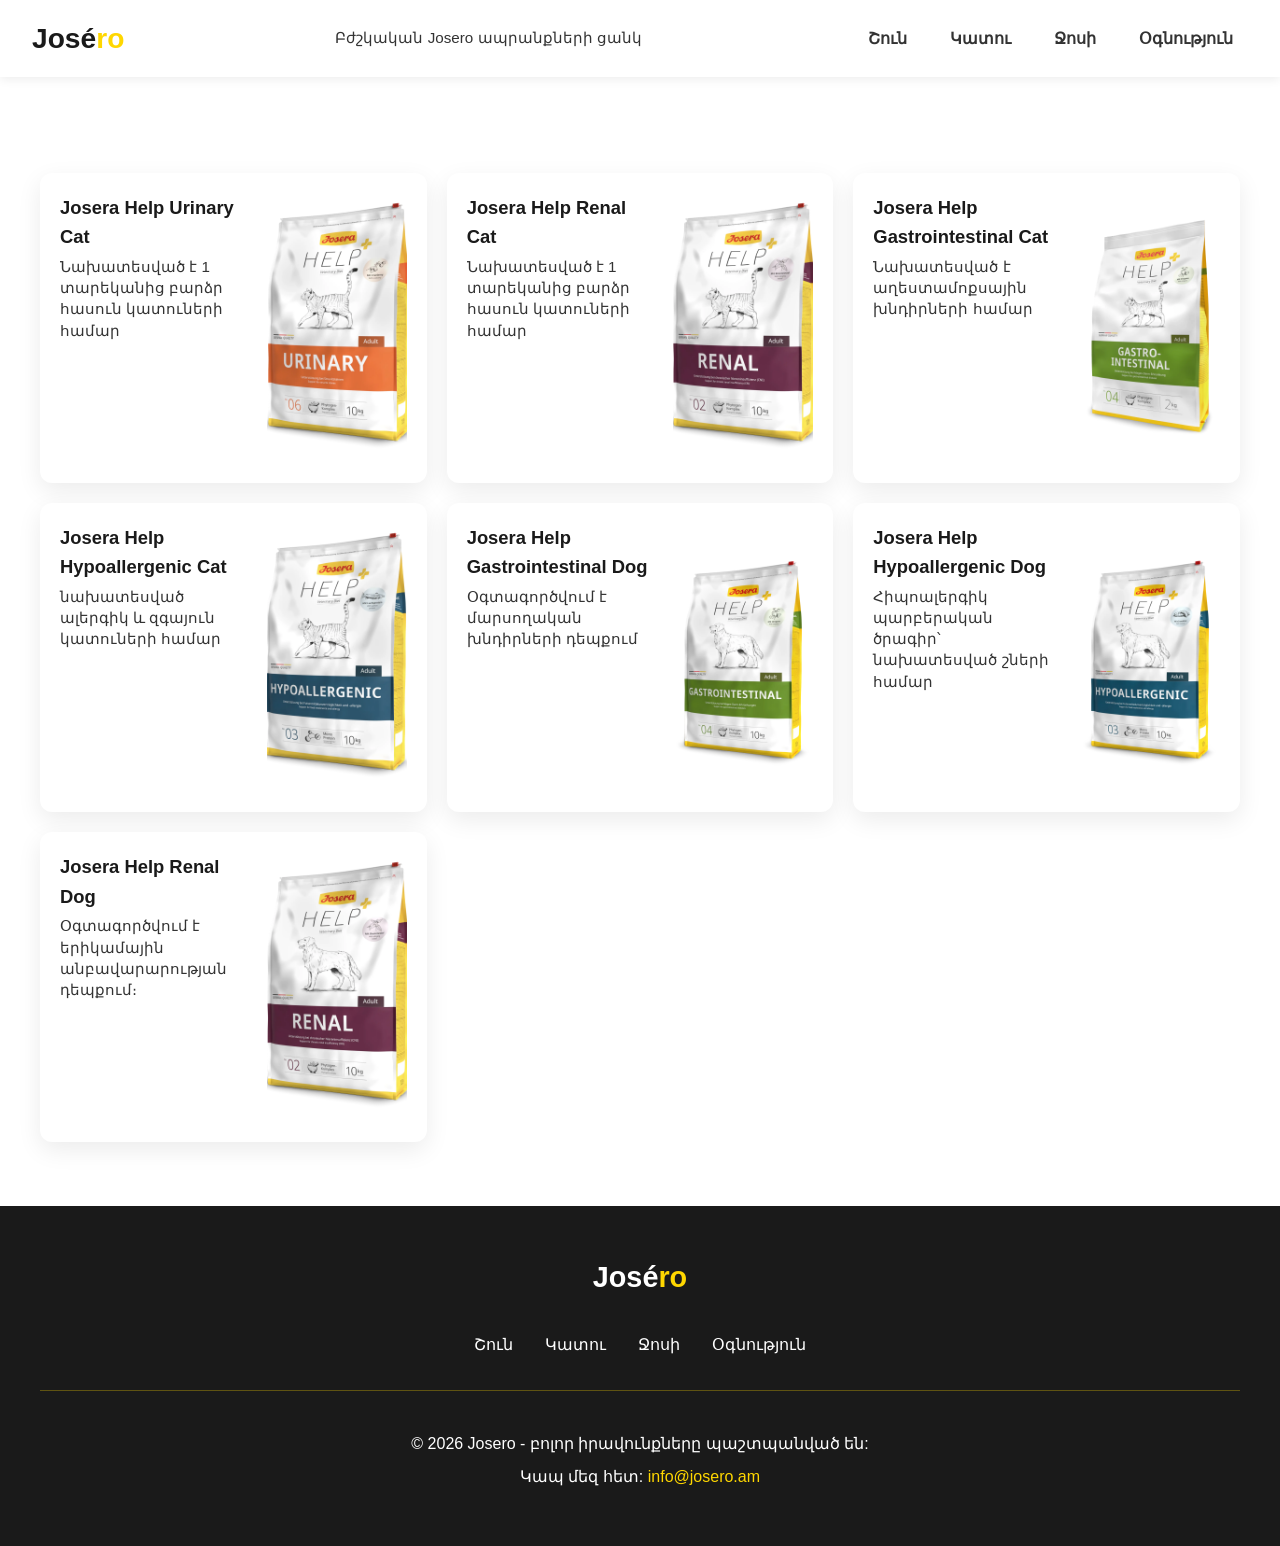
==== bjshkakan.html @ 3407f01b "all" ====
<!DOCTYPE html>
<html lang="hy">
<head>
    <meta charset="UTF-8">
    <meta name="viewport" content="width=device-width, initial-scale=1.0">
    <title>Բժշկական - Ապրանքներ</title>
    <link rel="stylesheet" href="css/styles.css">
</head>
<body>
    <header>
        <div class="header-top">
            <a href="index.html" class="logo">José<span>ro</span></a>
            <div class="mini-desc">Բժշկական Josero ապրանքների ցանկ</div>
            <div class="header-actions">
                <button class="menu-toggle" onclick="toggleMenu()" aria-label="Toggle menu">☰</button>
                <nav class="header-nav" aria-label="Header navigation">
                    <ul class="header-buttons">
                        <li><a href="shun.html">Շուն</a></li>
                        <li><a href="katu.html">Կատու</a></li>
                        <li><a href="josi.html">Ջոսի</a></li>
                        <li><a href="bjshkakan.html">Օգնություն</a></li>
                    </ul>
                </nav>
            </div>
        </div>
    </header>
    <main>
        <section class="product-cards-section">
            <div class="product-cards-grid">
                <a class="product-card" href="product-detail.html?id=josera_help_urinary_cat">
                    <div class="product-card-content">
                        <div class="text">
                            <h2>Josera Help Urinary Cat</h2>
                            <div class="mini-desc">Նախատեսված է 1 տարեկանից բարձր հասուն կատուների համար</div>
                        </div>
                        <img src="pictures/help/help&josera_urinary_cat.webp" alt="Josera Help Urinary Cat">
                    </div>
                </a>
                <a class="product-card" href="product-detail.html?id=josera_help_renal_cat">
                    <div class="product-card-content">
                        <div class="text">
                            <h2>Josera Help Renal Cat</h2>
                            <div class="mini-desc">Նախատեսված է 1 տարեկանից բարձր հասուն կատուների համար</div>
                        </div>
                        <img src="pictures/help/help&josera_renal_cat.webp" alt="Josera Help Renal Cat">
                    </div>
                </a>
                <a class="product-card" href="product-detail.html?id=josera_help_gastrointestinal_cat">
                    <div class="product-card-content">
                        <div class="text">
                            <h2>Josera Help Gastrointestinal Cat</h2>
                            <div class="mini-desc">Նախատեսված է աղեստամոքսային խնդիրների համար</div>
                        </div>
                        <img src="pictures/help/help&josera_gastrointestinal_cat.webp" alt="Josera Help Gastrointestinal Cat">
                    </div>
                </a>
                <a class="product-card" href="product-detail.html?id=josera_help_hypoallergenic_cat">
                    <div class="product-card-content">
                        <div class="text">
                            <h2>Josera Help Hypoallergenic Cat</h2>
                            <div class="mini-desc">նախատեսված ալերգիկ և զգայուն կատուների համար</div>
                        </div>
                        <img src="pictures/help/help&josera_hypoallergenic_cat.webp" alt="Josera Help Hypoallergenic Cat">
                    </div>
                </a>
                <a class="product-card" href="product-detail.html?id=josera_help_gastrointestinal_dog">
                    <div class="product-card-content">
                        <div class="text">
                            <h2>Josera Help Gastrointestinal Dog</h2>
                            <div class="mini-desc">Օգտագործվում է մարսողական խնդիրների դեպքում</div>
                        </div>
                        <img src="pictures/help/help&josera_gastrointestinal_dog.webp" alt="Josera Help Gastrointestinal Dog">
                    </div>
                </a>
                <a class="product-card" href="product-detail.html?id=josera_help_hypoallergenic_dog">
                    <div class="product-card-content">
                        <div class="text">
                            <h2>Josera Help Hypoallergenic Dog</h2>
                            <div class="mini-desc">Հիպոալերգիկ պարբերական ծրագիր՝ նախատեսված շների համար</div>
                        </div>
                        <img src="pictures/help/help&josera_hypoallergenic_dog.webp" alt="Josera Help Hypoallergenic Dog">
                    </div>
                </a>
                <a class="product-card" href="product-detail.html?id=josera_help_renal_dog">
                    <div class="product-card-content">
                        <div class="text">
                            <h2>Josera Help Renal Dog</h2>
                            <div class="mini-desc">Օգտագործվում է երիկամային անբավարարության դեպքում։</div>
                        </div>
                        <img src="pictures/help/help&josera_renal_dog.webp" alt="Josera Help Renal Dog">
                    </div>
                </a>
            </div>
        </section>
    </main>

    <footer>
        <div class="footer-content">
            <div class="footer-logo">José<span>ro</span></div>
            <nav class="footer-nav">
                <ul id="navMenu">
                    <li><a href="shun.html">Շուն</a></li>
                    <li><a href="katu.html">Կատու</a></li>
                    <li><a href="josi.html">Ջոսի</a></li>
                    <li><a href="bjshkakan.html">Օգնություն</a></li>
                </ul>
            </nav>
            <div class="footer-contact">
                <p>&copy; 2026 Josero - բոլոր իրավունքները պաշտպանված են:</p>
                <p>Կապ մեզ հետ: <a href="mailto:info@josero.am" class="footer-email">info@josero.am</a></p>
            </div>
        </div>
    </footer>
    <script src="js/script.js"></script>
</body>
</html>
---- css/styles.css ----
* {
    margin: 0;
    padding: 0;
    box-sizing: border-box;
}

:root {
    --primary-yellow: #FFD700;
    --dark-black: #1a1a1a;
    --white: #FFFFFF;
    --light-gray: #F5F5F5;
    --text-gray: #333333;
    --accent-gold: #FFC700;
    --light-yellow: #fff9e6;
}

body {
    font-family: 'Segoe UI', Tahoma, Geneva, Verdana, sans-serif;
    color: var(--text-gray);
    line-height: 1.6;
    overflow-x: hidden;
    display: flex;
    flex-direction: column;
    min-height: 100vh;
}

html {
    scroll-behavior: smooth;
}

/* Responsive defaults for images and SVGs */
img, picture, svg {
    max-width: 100%;
    height: auto;
    display: block;
}

/* ===== HEADER ===== */
header {
    position: relative;
    background: var(--white);
    box-shadow: 0 2px 10px rgba(0, 0, 0, 0.08);
    z-index: 1000;
    padding: 1rem 2rem;
    display: flex;
    flex-direction: column;
    align-items: stretch;
    gap: 0.35rem;
}

.logo {
    font-size: clamp(1.25rem, 2.2vw, 1.8rem);
    font-weight: 900;
    color: var(--dark-black);
    text-decoration: none;
    transition: color 0.3s ease;
}

.logo:hover {
    color: var(--primary-yellow);
}

.logo span {
    color: var(--primary-yellow);
}

nav ul {
    display: flex;
    list-style: none;
    gap: 2rem;
}

nav a {
    text-decoration: none;
    color: var(--text-gray);
    font-weight: 500;
    transition: all 0.3s ease;
    position: relative;
    font-size: 1rem;
}

nav a::after {
    content: '';
    position: absolute;
    bottom: -5px;
    left: 0;
    width: 0;
    height: 2px;
    background: var(--primary-yellow);
    transition: width 0.3s ease;
}

nav a:hover {
    color: var(--primary-yellow);
}

nav a:hover::after {
    width: 100%;
}

/* Mobile menu toggle */
.menu-toggle {
    display: none;
    background: none;
    border: none;
    font-size: 1.5rem;
    cursor: pointer;
    color: var(--dark-black);
    padding: 0.5rem 0.75rem;
    line-height: 1;
    white-space: nowrap;
    flex-shrink: 0;
    transition: transform 0.2s ease;
}

.menu-toggle:active {
    transform: scale(0.95);
}

/* Header top and header nav buttons */
.header-top {
    display: grid;
    grid-template-columns: auto 1fr auto;
    align-items: center;
    width: 100%;
    gap: 0.75rem;
}

.header-actions {
    display: flex;
    align-items: center;
    justify-content: flex-end;
    gap: 1rem;
}

.header-nav ul.header-buttons {
    display: flex;
    list-style: none;
    gap: 0.75rem;
    margin: 0;
    padding: 0;
}

.header-nav a {
    display: inline-block;
    padding: 0.45rem 0.9rem;
    border-radius: 999px;
    background: transparent;
    border: 1px solid transparent;
    color: var(--text-gray);
    font-weight: 600;
    text-decoration: none;
    transition: background 0.2s ease, color 0.2s ease, border-color 0.2s ease;
}

.header-nav a:hover,
.header-nav a.active {
    background: var(--primary-yellow);
    color: var(--dark-black);
    border-color: var(--primary-yellow);
}

@media (max-width: 768px) {
    .header-nav {
        display: none;
    }
    .header-top {
        align-items: center;
        grid-template-columns: 1fr auto;
    }
    
    .header-top .mini-desc {
        display: none;
    }
}

/* center mini description inside the header-top */
.header-top .mini-desc {
    text-align: center;
    font-size: 0.95rem;
    color: var(--text-gray);
    font-weight: 500;
    padding: 0 0.5rem;
    margin: 0;
}

@media (max-width: 480px) {
    .header-top .mini-desc {
        font-size: 0.85rem;
    }
}

/* ===== HERO SECTION ===== */
.hero {
    margin-top: 0;
    min-height: clamp(50vh, 65vh, 80vh);
    background: linear-gradient(135deg, var(--light-yellow) 0%, var(--white) 100%);
    display: flex;
    align-items: center;
    justify-content: space-between;
    padding: clamp(1rem, 4vw, 2.5rem);
    position: relative;
    overflow: hidden;
}

.hero::before {
    content: '';
    position: absolute;
    right: -50px;
    top: 50%;
    transform: translateY(-50%);
    width: 500px;
    height: 500px;
    background: radial-gradient(circle, rgba(255, 215, 0, 0.1) 0%, transparent 70%);
    animation: float 6s ease-in-out infinite;
    z-index: 1;
}

@keyframes float {
    0%, 100% { transform: translateY(-50%) translateX(0); }
    50% { transform: translateY(-50%) translateX(20px); }
}

.hero-content {
    flex: 1;
    max-width: 600px;
    z-index: 2;
    animation: slideInLeft 0.8s ease;
}

@keyframes slideInLeft {
    from {
        opacity: 0;
        transform: translateX(-50px);
    }
    to {
        opacity: 1;
        transform: translateX(0);
    }
}

.hero h1 {
    font-size: clamp(2rem, 5vw, 3.5rem);
    color: var(--dark-black);
    margin-bottom: 1rem;
    line-height: 1.3;
}

.hero h1 span {
    color: var(--primary-yellow);
}

.hero p {
    font-size: 1.1rem;
    color: var(--text-gray);
    margin-bottom: 2rem;
    line-height: 1.8;
}

.cta-button {
    display: inline-block;
    background: var(--primary-yellow);
    color: var(--dark-black);
    padding: 0.9rem 2.2rem;
    border: none;
    border-radius: 50px;
    font-size: 1rem;
    font-weight: 600;
    cursor: pointer;
    transition: all 0.3s ease;
    text-decoration: none;
    box-shadow: 0 4px 15px rgba(255, 215, 0, 0.3);
}

.cta-button:hover {
    background: var(--accent-gold);
    transform: translateY(-3px);
    box-shadow: 0 6px 20px rgba(255, 215, 0, 0.4);
}

.cta-button:active {
    transform: translateY(-1px);
}

.hero-image {
    flex: 1;
    display: flex;
    justify-content: center;
    align-items: center;
    position: relative;
    z-index: 2;
}

.hero-image img {
    max-width: 100%;
    height: auto;
    animation: slideInRight 0.8s ease;
}

.hero-image svg {
    animation: slideInRight 0.8s ease, pulse 3s ease-in-out infinite;
}

@keyframes slideInRight {
    from {
        opacity: 0;
        transform: translateX(50px);
    }
    to {
        opacity: 1;
        transform: translateX(0);
    }
}

@keyframes pulse {
    0%, 100% { transform: scale(1); }
    50% { transform: scale(1.05); }
}

/* ===== ABOUT SECTION ===== */
.about {
    padding: 6rem 2rem;
    background: var(--white);
    text-align: center;
    max-width: 1200px;
    margin: 0 auto;
}

.about h2 {
    font-size: 2.5rem;
    color: var(--dark-black);
    margin-bottom: 1rem;
}

.about h2 span {
    color: var(--primary-yellow);
}

.about p {
    font-size: 1.1rem;
    color: var(--text-gray);
    line-height: 1.8;
    max-width: 700px;
    margin: 0 auto 3rem;
}

/* ===== FEATURES SECTION ===== */
.features {
    padding: 6rem 2rem;
    background: var(--light-gray);
}

.features-container {
    max-width: 1200px;
    margin: 0 auto;
}

.section-title {
    font-size: 2.5rem;
    color: var(--dark-black);
    text-align: center;
    margin-bottom: 3rem;
}

.section-title span {
    color: var(--primary-yellow);
}

.features-grid {
    display: grid;
    grid-template-columns: repeat(auto-fit, minmax(220px, 1fr));
    gap: 1.5rem;
}

.feature-card {
    background: var(--white);
    padding: 2rem;
    border-radius: 10px;
    text-align: center;
    transition: all 0.3s ease;
    box-shadow: 0 2px 10px rgba(0, 0, 0, 0.05);
}

.feature-card:hover {
    transform: translateY(-10px);
    box-shadow: 0 10px 25px rgba(0, 0, 0, 0.1);
}

.feature-icon {
    font-size: 3rem;
    margin-bottom: 1rem;
    display: inline-block;
}

.feature-card h3 {
    font-size: 1.4rem;
    color: var(--dark-black);
    margin-bottom: 0.8rem;
}

.feature-card p {
    color: var(--text-gray);
    line-height: 1.7;
}

/* ===== PRODUCT SECTIONS ===== */
.product-section {
    padding: 5rem 2rem;
    display: flex;
    align-items: center;
    justify-content: center;
    min-height: 550px;
}

.product-container {
    max-width: 1200px;
    margin: 0 auto;
    width: 100%;
    display: flex;
    align-items: center;
    gap: 4rem;
}

.dog-section {
    background: linear-gradient(135deg, var(--light-yellow) 0%, var(--white) 100%);
}

.cat-section {
    background: linear-gradient(135deg, #f0e6ff 0%, var(--white) 100%);
}

.product-image {
    flex: 1;
    display: flex;
    justify-content: center;
    align-items: center;
    min-width: 250px;
}

.product-image svg {
    width: 250px;
    height: 250px;
    animation: float 4s ease-in-out infinite;
}

.product-content {
    flex: 1;
    min-width: 300px;
    display: flex;
    flex-direction: column;
    justify-content: center;
}

.product-content h2 {
    font-size: 2.2rem;
    color: var(--dark-black);
    margin-bottom: 1rem;
}

.product-content p {
    font-size: 1.05rem;
    color: var(--text-gray);
    line-height: 1.8;
    margin-bottom: 1.5rem;
}

.benefits-list {
    list-style: none;
    margin: 1.5rem 0;
}

.benefits-list li {
    font-size: 1rem;
    color: var(--text-gray);
    padding: 0.5rem 0;
    line-height: 1.6;
}

/* ===== FOOTER ===== */
footer {
    background: var(--dark-black);
    color: var(--white);
    padding: 3rem 2rem;
    margin-top: auto;
    text-align: center;
}

.footer-content {
    max-width: 1200px;
    margin: 0 auto;
}

.footer-logo {
    font-size: 1.8rem;
    font-weight: 900;
    margin-bottom: 1rem;
}

.footer-logo span {
    color: var(--primary-yellow);
}

.footer-nav {
    display: flex;
    justify-content: center;
    gap: 2rem;
    margin: 2rem 0;
    flex-wrap: wrap;
}

.footer-nav a {
    color: var(--white);
    text-decoration: none;
    transition: color 0.3s ease;
    font-weight: 500;
}

.footer-nav a:hover {
    color: var(--primary-yellow);
}

.footer-contact {
    margin-top: 2rem;
    padding-top: 2rem;
    border-top: 1px solid rgba(255, 215, 0, 0.3);
}

.footer-contact p {
    margin: 0.5rem 0;
}

.footer-email {
    color: var(--primary-yellow);
    text-decoration: none;
    transition: color 0.3s ease;
}

.footer-email:hover {
    text-decoration: underline;
}

/* ===== RESPONSIVE DESIGN ===== */
@media (max-width: 1024px) {
    .product-container {
        flex-direction: column;
        gap: 2rem;
    }

    .product-image svg {
        width: 250px;
        height: 250px;
    }
}

@media (max-width: 768px) {
    header {
        padding: 0 1rem;
        position: relative;
    }

    /* Stack header items and place the mini description on its own row */
    .header-top {
        grid-template-columns: 1fr auto;
        grid-template-areas: "logo actions" "desc desc";
        gap: 0.35rem;
        align-items: center;
    }

    .header-top .logo {
        grid-area: logo;
        justify-self: start;
    }

    .header-top .header-actions {
        grid-area: actions;
        justify-self: end;
    }

    .header-top .mini-desc {
        grid-area: desc;
        text-align: center;
        width: 100%;
    }

    nav ul {
        display: none;
        position: static;
        right: 0;
        background: var(--white);
        flex-direction: column;
        gap: 0;
        width: auto;
        box-shadow: none;
    }

    nav ul.active {
        display: flex;
    }

    /* When header has .nav-open, show the header nav as a full-width panel
       that expands downward from the header (mobile behavior). */
    header.nav-open .header-nav {
        display: block;
        position: absolute;
        top: 100%;
        left: 0 !important;
        right: 0 !important;
        z-index: 1100;
        width: 100vw;
        margin-left: calc(-50vw + 50%);
        background: var(--white);
        border-radius: 0;
        box-shadow: 0 8px 32px rgba(0, 0, 0, 0.15), 0 2px 8px rgba(0, 0, 0, 0.1);
        border: none;
        overflow: hidden;
    }

    header.nav-open .header-nav ul.header-buttons {
        display: flex;
        flex-direction: column;
        align-items: stretch;
        width: 100%;
    }

    header.nav-open .header-nav a {
        padding: 1.3rem 1rem;
        font-size: 1.1rem;
        display: block;
        text-align: center;
        font-weight: 600;
        border-bottom: 3px solid var(--primary-yellow);
        transition: all 0.2s ease;
        color: var(--dark-black);
    }
    
    header.nav-open .header-nav a:last-child {
        border-bottom: none;
    }
    
    header.nav-open .header-nav a:hover {
        background: var(--light-yellow);
        color: var(--dark-black);
        transform: scale(1.02);
    }

    nav a {
        padding: 1rem 2rem;
        border-bottom: 1px solid var(--light-gray);
        display: block;
    }

    .menu-toggle {
        display: block;
    }

    .hero {
        flex-direction: column;
        justify-content: center;
        text-align: center;
        height: auto;
        padding: 2rem 1rem;
        min-height: 100vh;
    }

    .hero::before {
        width: 300px;
        height: 300px;
        right: -100px;
        opacity: 0.5;
    }

    .hero-content {
        max-width: 100%;
        order: 2;
    }

    .hero-image {
        order: 1;
        margin-bottom: 2rem;
    }

    .hero-image svg {
        max-width: 80%;
    }

    .hero h1 {
        font-size: 2rem;
    }

    .features-grid {
        grid-template-columns: 1fr;
        gap: 1.5rem;
    }

    .about,
    .features {
        padding: 3rem 1rem;
    }

    .about h2,
    .section-title {
        font-size: 2rem;
    }

    .footer-nav {
        flex-direction: column;
        gap: 1rem;
    }

    .product-section {
        padding: 3rem 1rem;
        min-height: 450px;
    }

    .product-content h2 {
        font-size: 1.8rem;
    }
}

@media (max-width: 480px) {
    .logo {
        font-size: 1.4rem;
    }

    header {
        height: 60px;
        padding: 0 0.5rem;
    }

    /* Hide the mini description entirely on very small phone screens */
    .header-top .mini-desc {
        display: none;
    }

    nav a {
        padding: 0.8rem 1.5rem;
        font-size: 0.9rem;
    }

    .hero h1 {
        font-size: 1.5rem;
    }

    .hero p {
        font-size: 0.95rem;
    }

    .section-title {
        font-size: 1.8rem;
    }

    .feature-card {
        padding: 1.5rem;
    }

    .feature-icon {
        font-size: 2.5rem;
    }

    .about h2 {
        font-size: 1.8rem;
    }

    .product-content h2 {
        font-size: 1.5rem;
    }

    .product-image svg {
        width: 200px;
        height: 200px;
    }

    .cta-button {
        padding: 0.8rem 1.8rem;
        font-size: 0.9rem;
    }
    /* On very small screens, make the menu full-width for easier tapping */
    header.nav-open .header-nav {
        left: 0;
        right: 0;
        top: 100%;
        width: 100%;
        border-radius: 0;
        box-shadow: 0 5px 15px rgba(0,0,0,0.08);
    }
}

/* ===== PRODUCT CARDS (Mini card layout) ===== */
.product-cards-section {
    padding: 6rem 2rem 4rem;
    background: var(--white);
}

.product-cards-grid {
    max-width: 1200px;
    margin: 0 auto;
    display: grid;
    grid-template-columns: repeat(3, 1fr);
    gap: 1.25rem;
    align-items: stretch;
}

.product-card {
    background: var(--white);
    border-radius: 12px;
    box-shadow: 0 8px 24px rgba(0, 0, 0, 0.08);
    padding: 1.25rem;
    text-decoration: none;
    color: inherit;
    transition: transform 0.2s ease, box-shadow 0.2s ease;
    display: flex;
    flex-direction: column;
    height: 100%;
}

.product-card:hover {
    transform: translateY(-6px);
    box-shadow: 0 14px 40px rgba(0, 0, 0, 0.12);
}

.product-card-content {
    display: flex;
    align-items: flex-start;
    gap: 1rem;
    width: 100%;
}

.product-card-content {
    flex: 1 1 auto;
}

.product-card-content .text {
    flex: 1 1 auto;
}

.product-card img {
    align-self: flex-start;
}

.product-card-content .text {
    flex: 1;
    display: flex;
    flex-direction: column;
}

.product-card-content h2 {
    font-size: 1.15rem;
    color: var(--dark-black);
    margin: 0 0 0.25rem 0;
}

.product-card-content .product-type {
    font-size: 0.95rem;
    color: #666666;
    font-weight: 600;
    margin-bottom: 0.4rem;
}

.product-card-content .mini-desc {
    font-size: 0.95rem;
    color: var(--text-gray);
    line-height: 1.4;
}

.product-card-content img {
    width: clamp(80px, 12vw, 140px);
    height: auto;
    border-radius: 8px;
    object-fit: cover;
}

@media (max-width: 768px) {
    .product-card {
        padding: 1rem;
    }

    .product-card-content {
        flex-direction: column;
        align-items: center;
        text-align: center;
    }

    /* Move image above text and make it larger on small screens */
    .product-card-content img {
        margin-top: 0.6rem;
        width: 140px;
        align-self: center;
        order: -1;
    }
}

@media (max-width: 992px) {
    .product-cards-grid {
        grid-template-columns: repeat(2, 1fr);
    }
}

@media (max-width: 520px) {
    .product-cards-grid {
        grid-template-columns: 1fr;
    }
}

/* ===== PRODUCT DETAIL PAGE ===== */
.product-detail-section {
    padding: 2rem;
    background: var(--white);
    min-height: calc(100vh - 400px);
}

.product-detail-container {
    max-width: 1200px;
    margin: 0 auto;
}

.back-button {
    background: none;
    border: none;
    color: var(--text-gray);
    font-size: 1rem;
    cursor: pointer;
    padding: 0.5rem 0;
    font-weight: 600;
    margin-bottom: 2rem;
    transition: color 0.2s ease;
}

.back-button:hover {
    color: var(--primary-yellow);
}

.product-detail-content {
    display: grid;
    grid-template-columns: 1fr 420px;
    gap: 3rem;
    align-items: start;
}

.product-detail-text {
    max-width: 800px;
}

.product-detail-text h1 {
    font-size: 2.2rem;
    color: var(--dark-black);
    margin: 0 0 0.8rem 0;
    font-weight: 900;
}

.product-type {
    font-size: 1.05rem;
    color: #666;
    font-weight: 600;
    margin-bottom: 1.2rem;
}

.product-mini {
    font-size: 1.05rem;
    color: var(--text-gray);
    line-height: 1.7;
    margin-bottom: 1.8rem;
}

.product-description-section {
    margin-bottom: 2rem;
}

.product-description-section h3 {
    font-size: 1.3rem;
    color: var(--dark-black);
    margin-bottom: 1rem;
    font-weight: 700;
}

.product-description {
    font-size: 1rem;
    color: var(--text-gray);
    line-height: 1.8;
    text-align: justify;
}

.product-packaging-section {
    margin-top: 2rem;
}

.product-packaging-section h3 {
    font-size: 1.3rem;
    color: var(--dark-black);
    margin-bottom: 1rem;
    font-weight: 700;
}

.packaging-badge {
    display: flex;
    flex-wrap: wrap;
    gap: 0.8rem;
}

.packaging-value {
    background: linear-gradient(135deg, var(--light-yellow) 0%, #fff8cc 100%);
    color: var(--dark-black);
    padding: 0.8rem 1.4rem;
    border-radius: 8px;
    font-weight: 600;
    border: 1px solid var(--accent-gold);
    display: inline-block;
}

.product-detail-image {
    position: sticky;
    top: 100px;
    background: var(--light-gray);
    padding: 2rem;
    border-radius: 12px;
    display: flex;
    align-items: center;
    justify-content: center;
    min-height: 500px;
    box-shadow: 0 4px 12px rgba(0, 0, 0, 0.08);
}

.product-image-large {
    max-width: 100%;
    max-height: 480px;
    object-fit: contain;
}

@media (max-width: 1024px) {
    .product-detail-content {
        grid-template-columns: 1fr;
        gap: 2rem;
    }

    .product-detail-image {
        position: static;
        min-height: 350px;
    }

    .product-detail-text h1 {
        font-size: 2rem;
    }
}

@media (max-width: 768px) {
    .product-detail-section {
        padding: 1.5rem;
    }

    .product-detail-text h1 {
        font-size: 1.7rem;
    }

    .product-detail-image {
        min-height: 300px;
        padding: 1.5rem;
    }

    .product-description-section h3,
    .product-packaging-section h3 {
        font-size: 1.15rem;
    }
}

@media (max-width: 480px) {
    .product-detail-section {
        padding: 1rem;
    }

    .product-detail-text h1 {
        font-size: 1.5rem;
    }

    .product-detail-image {
        min-height: 250px;
        padding: 1rem;
    }

    .packaging-value {
        padding: 0.7rem 1.2rem;
        font-size: 0.9rem;
    }
}
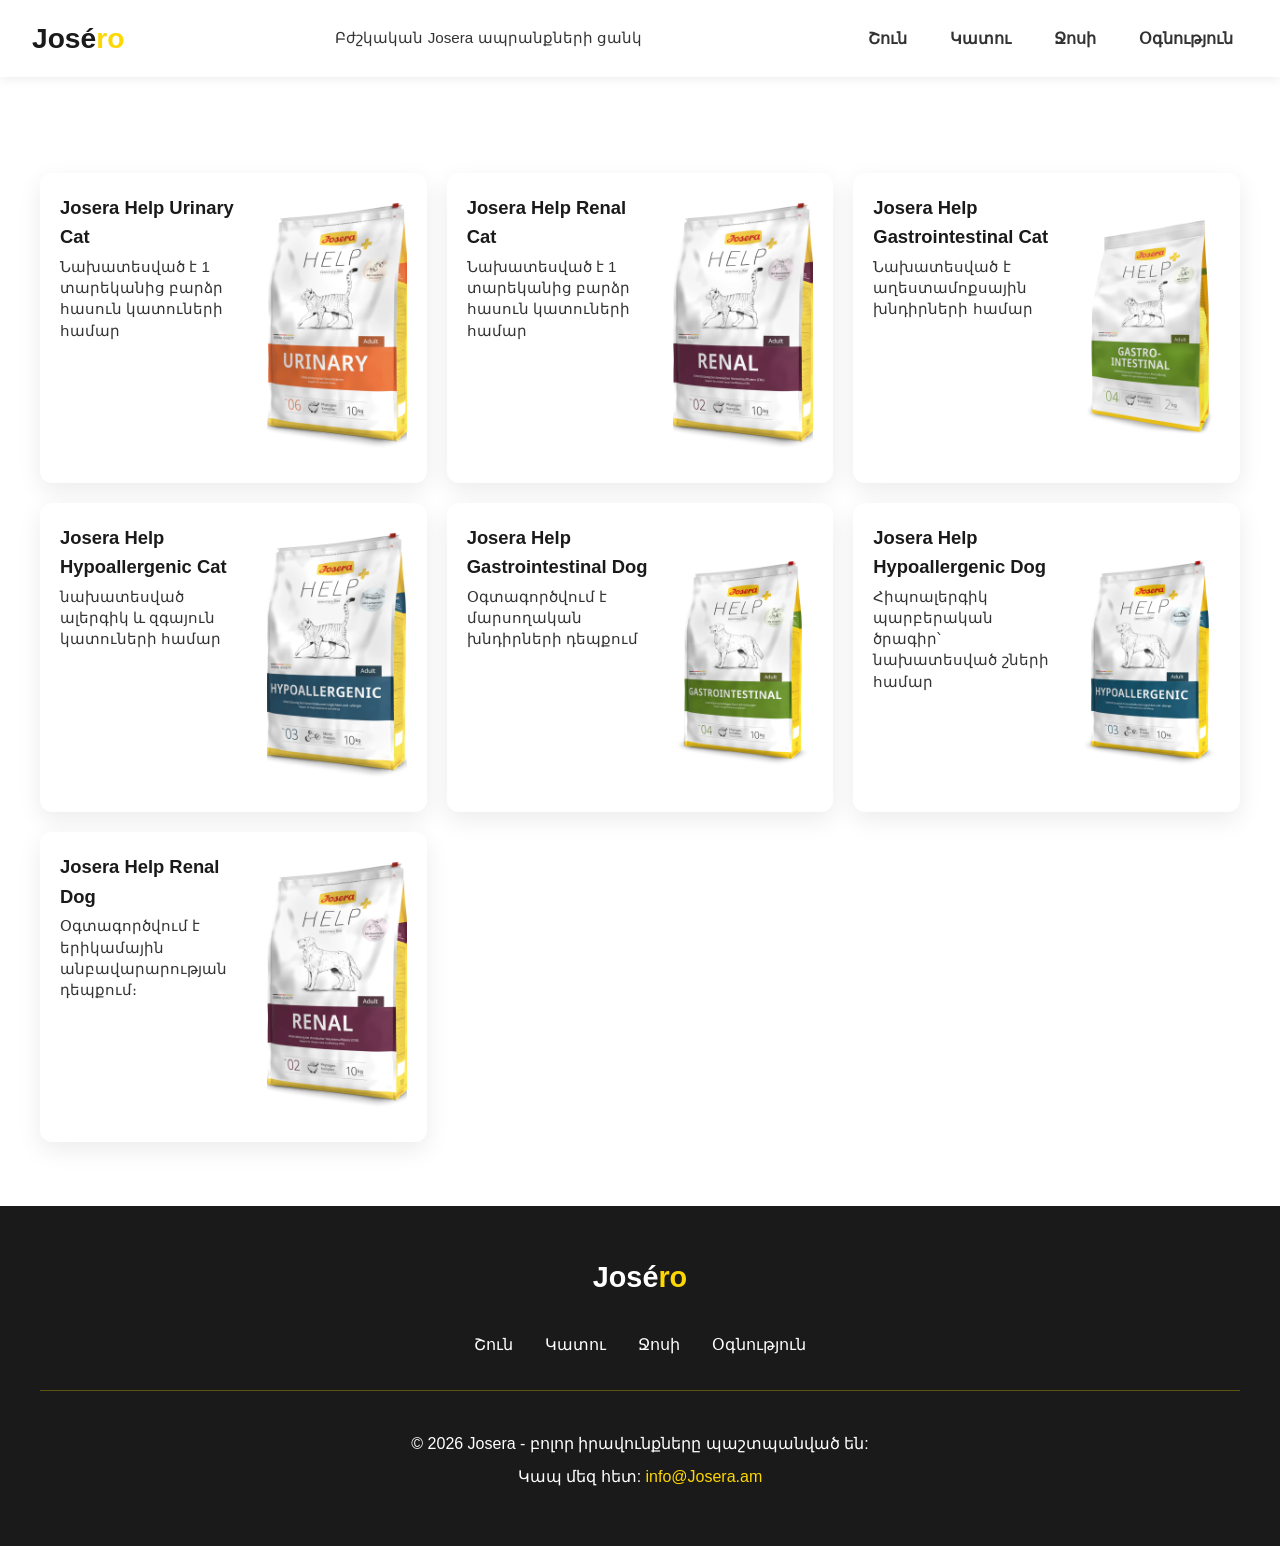
==== commit 5c1ff3c3: "all" ====
--- a/bjshkakan.html
+++ b/bjshkakan.html
@@ -10,7 +10,7 @@
     <header>
         <div class="header-top">
             <a href="index.html" class="logo">José<span>ro</span></a>
-            <div class="mini-desc">Բժշկական Josero ապրանքների ցանկ</div>
+            <div class="mini-desc">Բժշկական Josera ապրանքների ցանկ</div>
             <div class="header-actions">
                 <button class="menu-toggle" onclick="toggleMenu()" aria-label="Toggle menu">☰</button>
                 <nav class="header-nav" aria-label="Header navigation">
@@ -106,8 +106,8 @@
                 </ul>
             </nav>
             <div class="footer-contact">
-                <p>&copy; 2026 Josero - բոլոր իրավունքները պաշտպանված են:</p>
-                <p>Կապ մեզ հետ: <a href="mailto:info@josero.am" class="footer-email">info@josero.am</a></p>
+                <p>&copy; 2026 Josera - բոլոր իրավունքները պաշտպանված են:</p>
+                <p>Կապ մեզ հետ: <a href="mailto:info@Josera.am" class="footer-email">info@Josera.am</a></p>
             </div>
         </div>
     </footer>
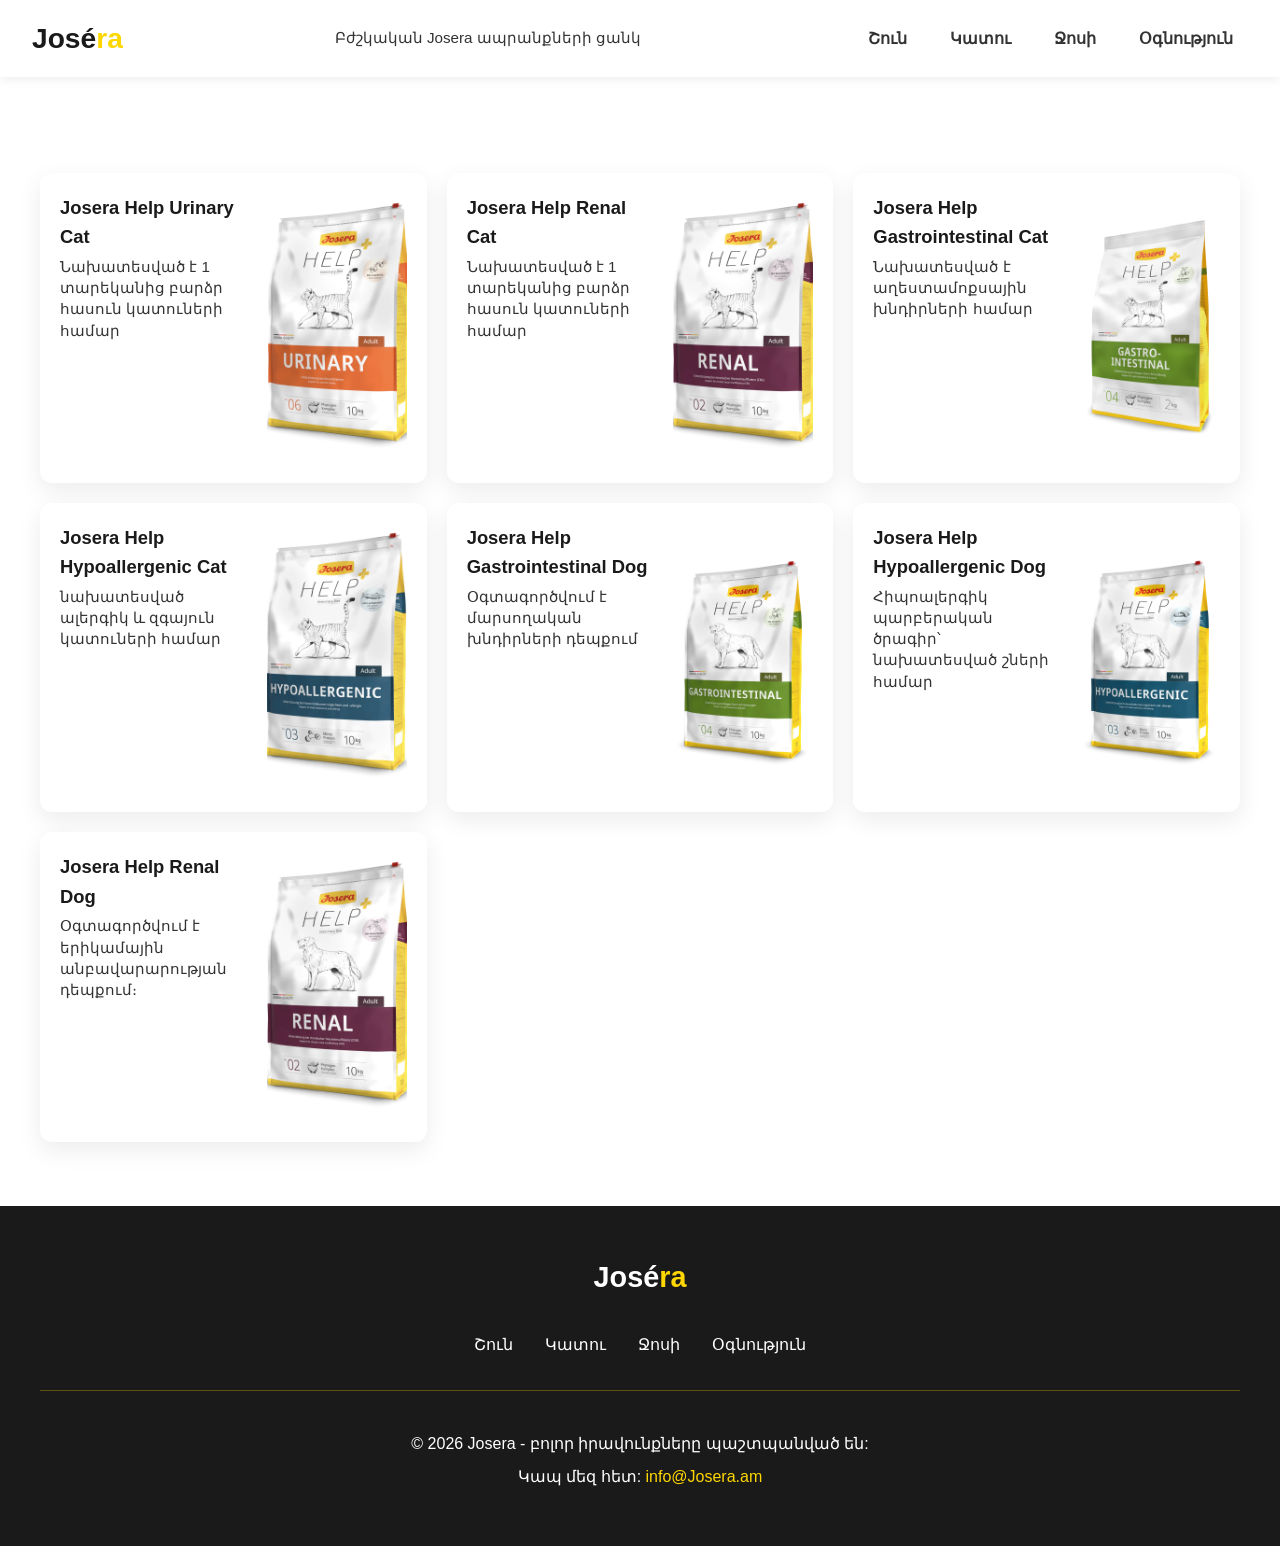
==== commit b5c669d9: "fix Josero + cat Picture" ====
--- a/bjshkakan.html
+++ b/bjshkakan.html
@@ -9,7 +9,7 @@
 <body>
     <header>
         <div class="header-top">
-            <a href="index.html" class="logo">José<span>ro</span></a>
+            <a href="index.html" class="logo">José<span>ra</span></a>
             <div class="mini-desc">Բժշկական Josera ապրանքների ցանկ</div>
             <div class="header-actions">
                 <button class="menu-toggle" onclick="toggleMenu()" aria-label="Toggle menu">☰</button>
@@ -96,7 +96,7 @@
 
     <footer>
         <div class="footer-content">
-            <div class="footer-logo">José<span>ro</span></div>
+            <div class="footer-logo">José<span>ra</span></div>
             <nav class="footer-nav">
                 <ul id="navMenu">
                     <li><a href="shun.html">Շուն</a></li>
